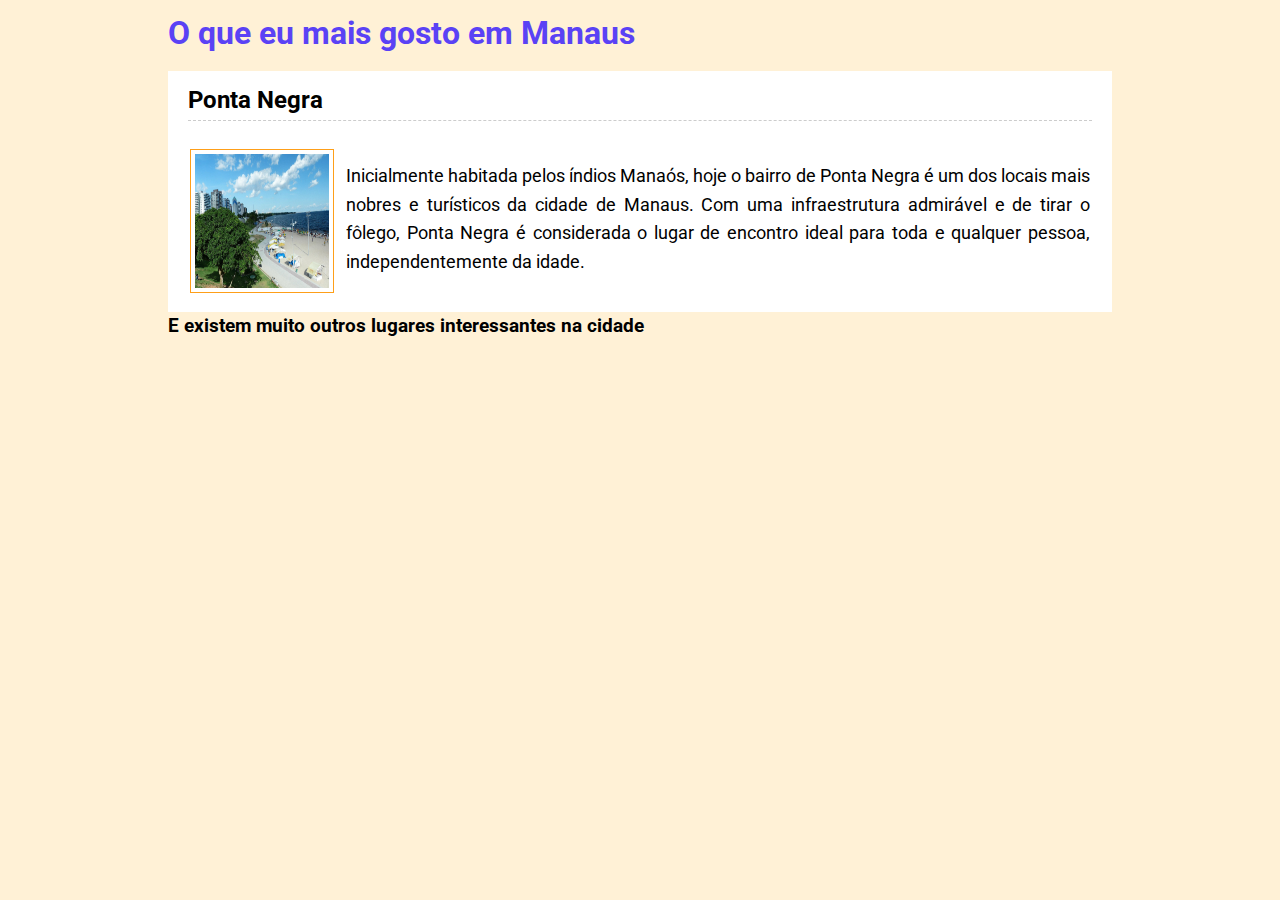
==== site-manaus-places/index.html @ 0312dbd4 "feat: first component to place" ====
<!DOCTYPE html>
<html lang="en">
<head>
  <meta charset="UTF-8">
  <meta http-equiv="X-UA-Compatible" content="IE=edge">
  <meta name="viewport" content="width=device-width, initial-scale=1.0">

  <link rel="preconnect" href="https://fonts.googleapis.com">
  <link rel="preconnect" href="https://fonts.gstatic.com" crossorigin>
  <link href="https://fonts.googleapis.com/css2?family=Roboto:wght@400;500;700&display=swap" rel="stylesheet">


  <link href="styles.css" rel="stylesheet">

  <title>Manaus Places</title>
</head>
<body>
  <div class="container">
    <h1>O que eu mais gosto em Manaus</h1>

    <div class="place">
      <h2>Ponta Negra</h2>
      
      <table>
        <tr>
          <td>
            <img src="./assets/praia-da-ponta-negra.jpg" alt="Praia da Ponta Negra"/>
          </td>
          <td>
            <p>
              Inicialmente habitada pelos índios Manaós, hoje o bairro de Ponta Negra é um dos locais mais nobres e turísticos da cidade de Manaus. Com uma infraestrutura admirável e de tirar o fôlego, Ponta Negra é considerada o lugar de encontro ideal para toda e qualquer pessoa, independentemente da idade. 
            </p>
          </td>
        </tr>
      </table>
    </div>

    <div class="more">
      <h3>E existem muito outros lugares interessantes na cidade</h3>
    </div>
  </div>
</body>
</html>
---- site-manaus-places/styles.css ----
* {
  margin: 0;
  padding: 0;
  box-sizing: border-box;
}

body {
  background-color: #fff1d6;
  font-family: "Roboto", sans-serif;
  line-height: 1.6;
}

.container {
  margin: 0 auto;
  width: 960px;
  height: 100vh;
  padding: 8px;
}

.container h1 {
  color: #5a42f5;
}

.place {
  background-color: #FFFFFF;
  padding: 10px 20px;
  margin-top: 12px;
}

.place h2 {
  border-bottom: 1px dashed #CCC;
  margin-bottom: 16px;
}

.place img {
  width: 144px;
  height: 144px;
  border: 1px solid #FE9F19;
  padding: 4px;
  margin: 10px 10px 0 0;
}

.place p {
  font-size: 18px;
  text-align: justify;
}
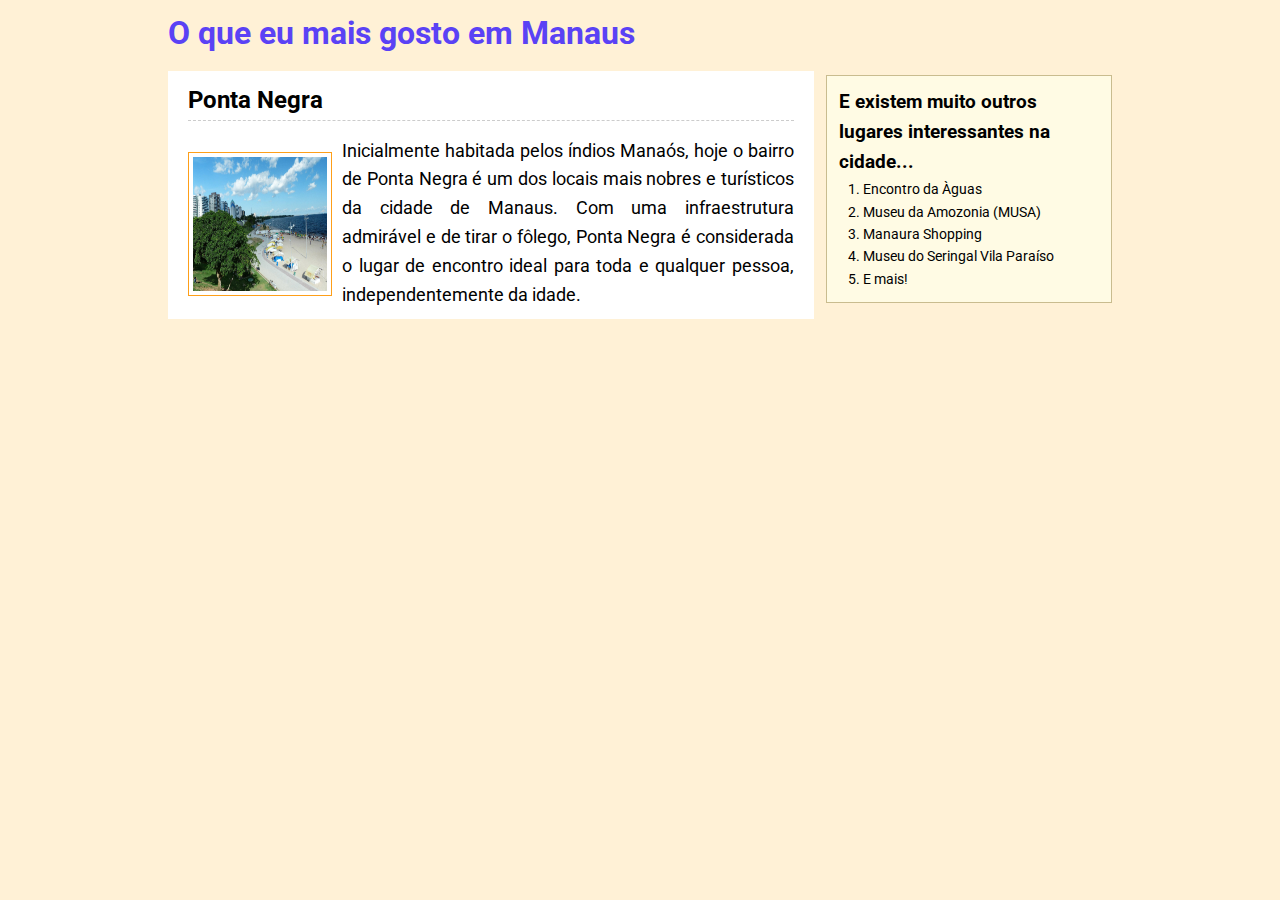
==== commit 8bd0f184: "feat: add sidenote" ====
--- a/site-manaus-places/index.html
+++ b/site-manaus-places/index.html
@@ -18,26 +18,41 @@
   <div class="container">
     <h1>O que eu mais gosto em Manaus</h1>
 
-    <div class="place">
-      <h2>Ponta Negra</h2>
-      
-      <table>
-        <tr>
-          <td>
-            <img src="./assets/praia-da-ponta-negra.jpg" alt="Praia da Ponta Negra"/>
-          </td>
-          <td>
-            <p>
-              Inicialmente habitada pelos índios Manaós, hoje o bairro de Ponta Negra é um dos locais mais nobres e turísticos da cidade de Manaus. Com uma infraestrutura admirável e de tirar o fôlego, Ponta Negra é considerada o lugar de encontro ideal para toda e qualquer pessoa, independentemente da idade. 
-            </p>
-          </td>
-        </tr>
-      </table>
-    </div>
+    <table>
+      <tr>
+        <td>
+          <div class="place">
+            <h2>Ponta Negra</h2>
+            
+            <table>
+              <tr>
+                <td>
+                  <img src="./assets/praia-da-ponta-negra.jpg" alt="Praia da Ponta Negra"/>
+                </td>
+                <td>
+                  <p>
+                    Inicialmente habitada pelos índios Manaós, hoje o bairro de Ponta Negra é um dos locais mais nobres e turísticos da cidade de Manaus. Com uma infraestrutura admirável e de tirar o fôlego, Ponta Negra é considerada o lugar de encontro ideal para toda e qualquer pessoa, independentemente da idade. 
+                  </p>
+                </td>
+              </tr>
+            </table>
+          </div>
+        </td>
 
-    <div class="more">
-      <h3>E existem muito outros lugares interessantes na cidade</h3>
-    </div>
+        <td>
+          <div class="sidenote">
+            <h3>E existem muito outros lugares interessantes na cidade...</h3>
+            <ol>
+              <li>Encontro da Àguas</li>
+              <li>Museu da Amozonia (MUSA)</li>
+              <li>Manaura Shopping</li>
+              <li>Museu do Seringal Vila Paraíso</li>
+              <li>E mais!</li>
+            </ol>
+          </div>
+        </td>
+      </tr>
+    </table>
   </div>
 </body>
 </html>--- a/site-manaus-places/styles.css
+++ b/site-manaus-places/styles.css
@@ -19,6 +19,10 @@
 
 .container h1 {
   color: #5a42f5;
+}
+
+table {
+  border-spacing: 0;
 }
 
 .place {
@@ -43,4 +47,21 @@
 .place p {
   font-size: 18px;
   text-align: justify;
+}
+
+.sidenote {
+  width: 286px;
+  background-color: #FFFBE4;
+  border: 1px solid #C9BC8F;
+  padding: 12px;
+  margin-left: 12px;
+
+}
+
+.sidenote ol{
+  padding: 0 24px;
+}
+
+.sidenote ol li {
+  font-size: 14px;
 }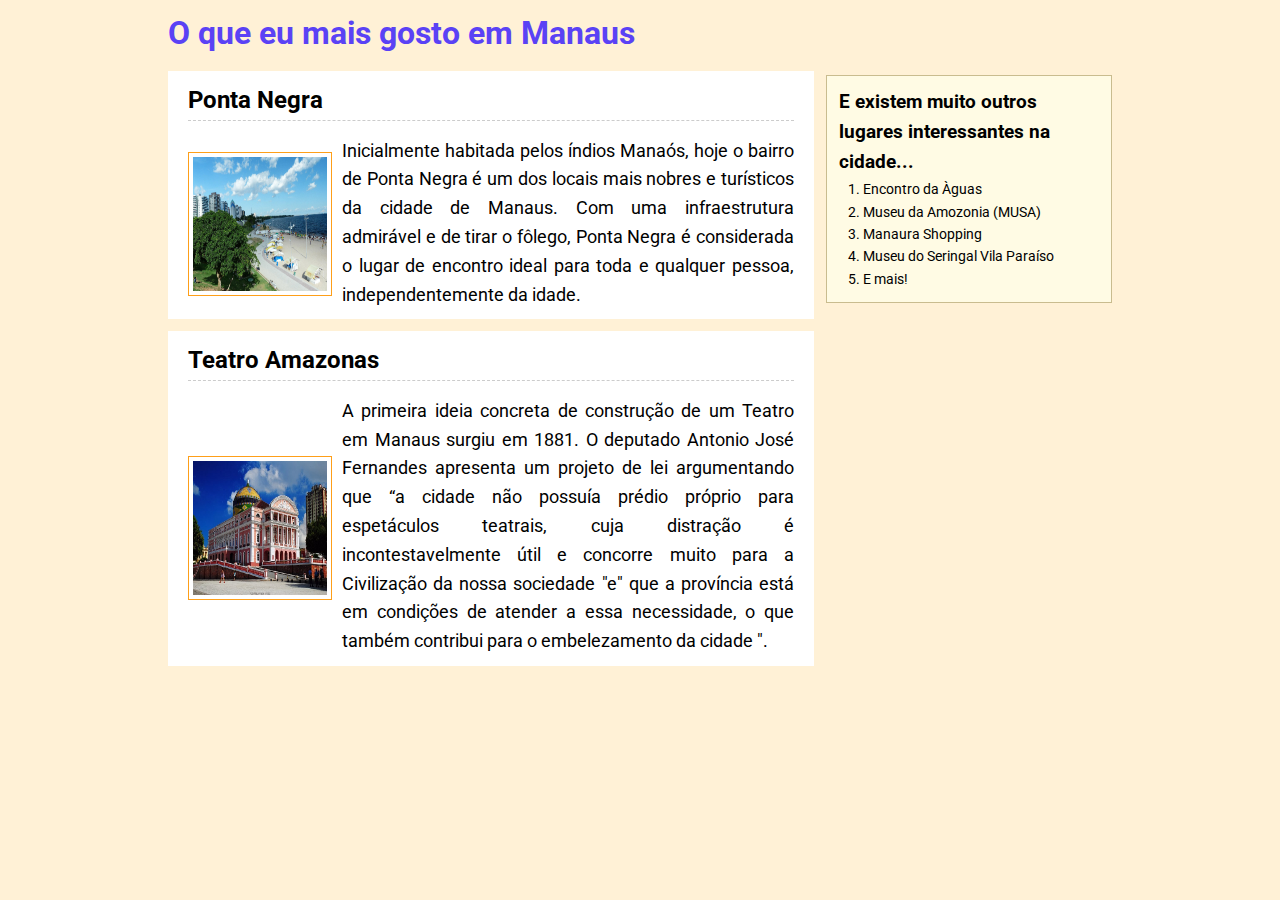
==== commit 8558cbd4: "feat: add teatro-amazonas card" ====
--- a/site-manaus-places/index.html
+++ b/site-manaus-places/index.html
@@ -52,6 +52,28 @@
           </div>
         </td>
       </tr>
+
+      <tr>
+        <td>
+          <div class="place">
+            <h2>Teatro Amazonas</h2>
+            
+            <table>
+              <tr>
+                <td>
+                  <img src="./assets/teatro-amazonas.jpg" alt="Praia da Ponta Negra"/>
+                </td>
+                <td>
+                  <p>
+                    A primeira ideia concreta de construção de um Teatro em Manaus surgiu em 1881. O deputado Antonio José Fernandes apresenta um projeto de lei argumentando que “a cidade não possuía prédio próprio para espetáculos teatrais, cuja distração é incontestavelmente útil e concorre muito para a Civilização da nossa sociedade "e" que a província está em condições de atender a essa necessidade, o que também contribui para o embelezamento da cidade ".
+                  </p>
+                </td>
+              </tr>
+            </table>
+          </div>   
+        </td>
+        <td></td>
+      </tr>
     </table>
   </div>
 </body>
